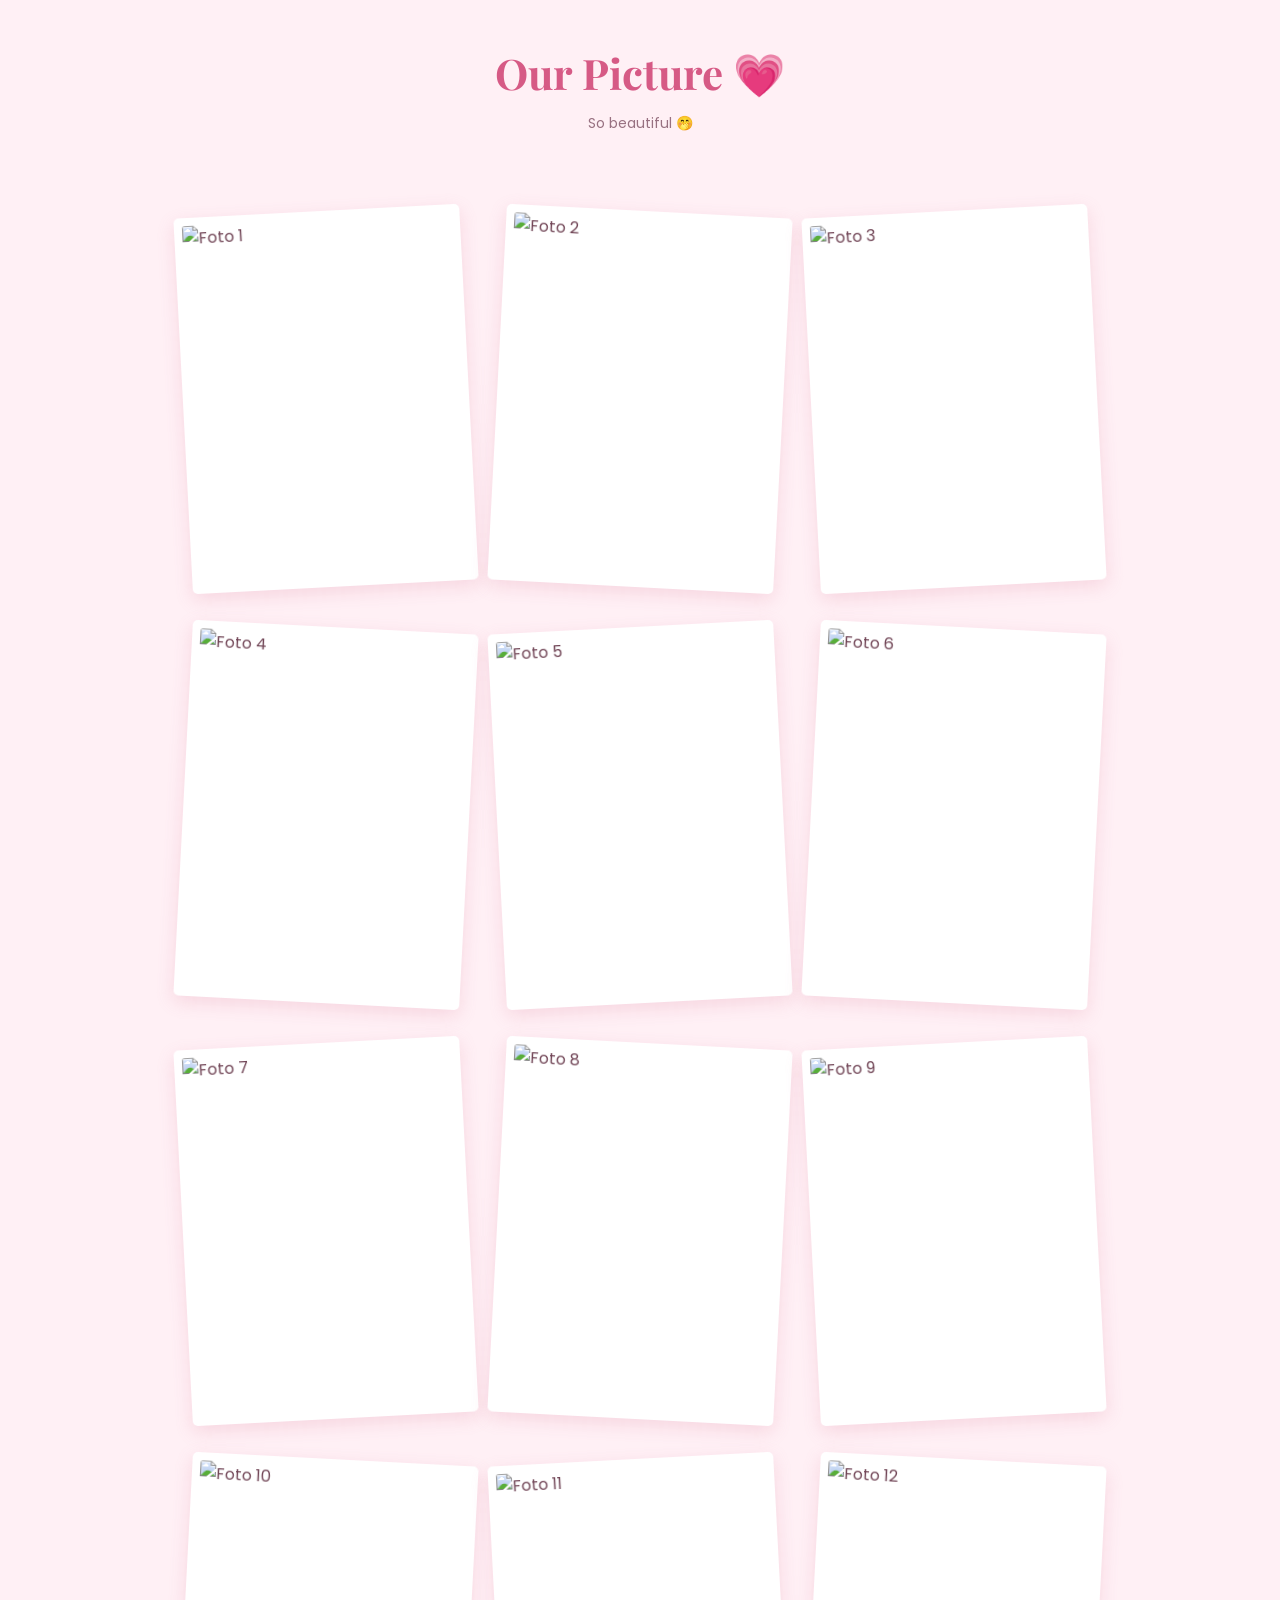
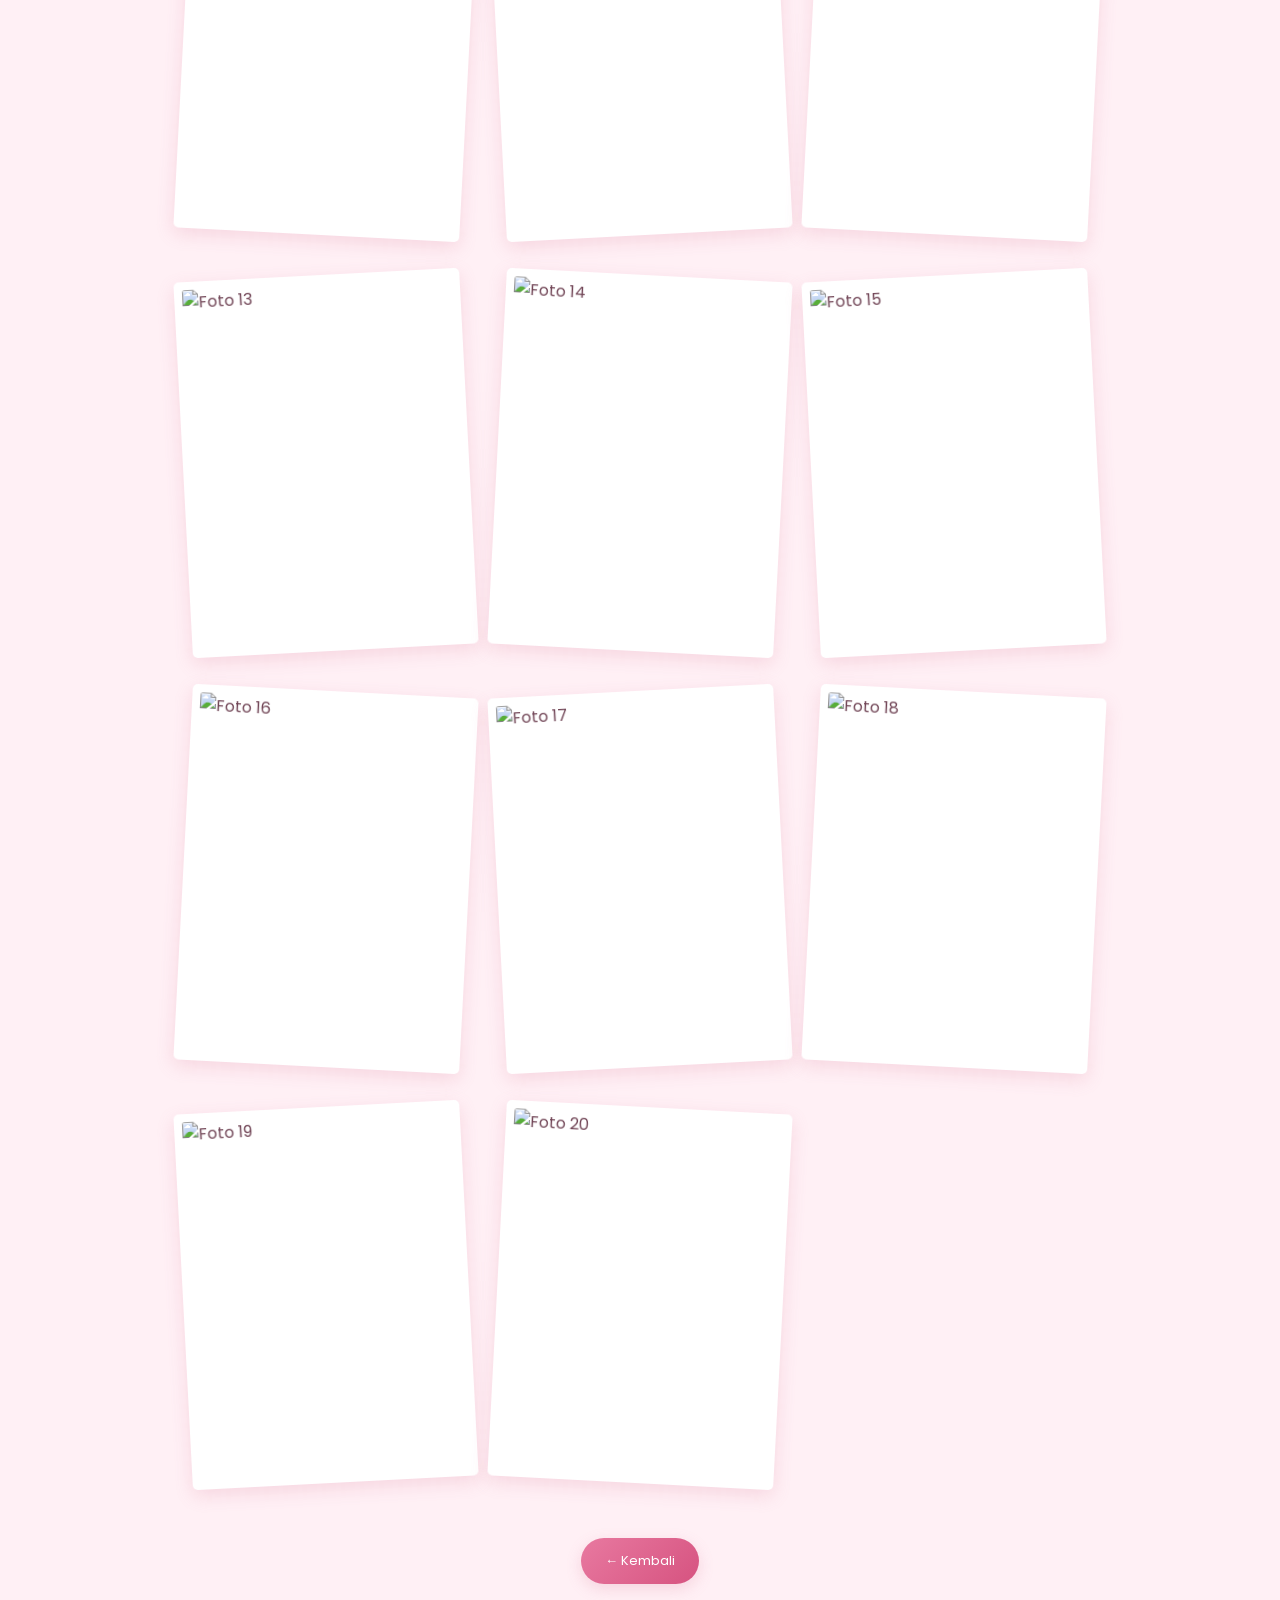
==== gallery.html @ a85e76c7 "Add files via upload" ====
<!DOCTYPE html>
<html lang="id">
<head>
    <meta charset="UTF-8">
    <meta name="viewport" content="width=device-width, initial-scale=1.0">

    <title>Our Picture💗</title>

    <link rel="stylesheet" href="css.css">
</head>

<body class="gallery-page">

    <!-- HEADER -->
    <header class="header">
        <h1>Our Picture 💗</h1>
        <p>So beautiful 🤭</p>
    </header>

    <!-- GALERI FOTO -->
    <main class="gallery">

        <div class="photo"><img src="foto_1.jpg" alt="Foto 1"></div>
        <div class="photo"><img src="foto_2.jpg" alt="Foto 2"></div>
        <div class="photo"><img src="foto_3.jpg" alt="Foto 3"></div>
        <div class="photo"><img src="foto_4.jpg" alt="Foto 4"></div>
        <div class="photo"><img src="foto_5.jpg" alt="Foto 5"></div>
        <div class="photo"><img src="foto_6.jpg" alt="Foto 6"></div>
        <div class="photo"><img src="foto_7.jpg" alt="Foto 7"></div>
        <div class="photo"><img src="foto_8.jpg" alt="Foto 8"></div>
        <div class="photo"><img src="foto_9.jpg" alt="Foto 9"></div>
        <div class="photo"><img src="foto_10.jpg" alt="Foto 10"></div>
        <div class="photo"><img src="foto_11.jpg" alt="Foto 11"></div>
        <div class="photo"><img src="foto_12.jpg" alt="Foto 12"></div>
        <div class="photo"><img src="foto_13.jpg" alt="Foto 13"></div>
        <div class="photo"><img src="foto_14.jpg" alt="Foto 14"></div>
        <div class="photo"><img src="foto_15.jpg" alt="Foto 15"></div>
        <div class="photo"><img src="foto_16.jpg" alt="Foto 16"></div>
        <div class="photo"><img src="foto_17.jpg" alt="Foto 17"></div>
        <div class="photo"><img src="foto_18.jpg" alt="Foto 18"></div>
        <div class="photo"><img src="foto_19.jpg" alt="Foto 19"></div>
        <div class="photo"><img src="foto_20.jpg" alt="Foto 20"></div>

    </main>

    <!-- TOMBOL KEMBALI -->
    <div class="back-container">
        <a href="halaman_katakata.html" class="back-button">
            ← Kembali
        </a>
    </div>

    <!-- JAVASCRIPT ANIMASI -->
    <script src="animation.js"></script>

</body>
</html>
---- css.css ----
@import url('https://fonts.googleapis.com/css2?family=Playfair+Display:wght@500;600;700&family=Poppins:wght@400;500&display=swap');

/* =========================
   RESET
========================= */
* {
    margin: 0;
    padding: 0;
    box-sizing: border-box;
}

/* =========================
   HALAMAN 1 DAN 2
========================= */
body {
    min-height: 100vh;
    display: flex;
    justify-content: center;
    align-items: center;
    background: #fffafb;
    font-family: 'Poppins', sans-serif;
}

.container {
    width: 100%;
    max-width: 500px;
    padding: 35px 25px;
    text-align: center;
    animation: fadeIn 1.2s ease;
}

.heart {
    font-size: 65px;
    color: #d91e4f;
    margin-bottom: 18px;
    animation: heartbeat 1.8s infinite;
    text-shadow: 0 5px 15px #e83b6540;
}

h1 {
    font-family: 'Playfair Display', serif;
    font-size: clamp(30px, 6vw, 48px);
    color: #c7254e;
    margin-bottom: 12px;
}

p {
    color: #777078;
    font-size: 14px;
    line-height: 1.8;
    margin-bottom: 25px;
}

.button {
    display: inline-block;
    padding: 14px 28px;
    background: linear-gradient(135deg, #e52b58, #c91545);
    color: white;
    text-decoration: none;
    font-size: 13px;
    border-radius: 30px;
    box-shadow: 0 5px 15px #d91e4f35;
    transition: 0.3s;
}

.button:hover {
    background: #b91641;
    transform: translateY(-3px);
    box-shadow: 0 8px 22px #d91e4f55;
}

/* =========================
   HALAMAN 2
========================= */
.subtitle {
    color: #c47a91;
    font-size: 10px;
    letter-spacing: 3px;
    margin-bottom: 20px;
}

.divider {
    width: 55px;
    height: 2px;
    background: #f0b2c6;
    margin: 25px auto;
}

.message {
    color: #75515f;
    font-size: 14px;
    line-height: 2.1;
}

.signature {
    color: #e57fa3;
    font-size: 13px;
    font-style: italic;
    margin: 22px 0 35px;
}

.back {
    display: block;
    margin-top: 25px;
    color: #b77a90;
    font-size: 12px;
    text-decoration: none;
}

.back:hover {
    color: #d91e4f;
}

/* =========================
   TOMBOL HITUNG MUNDUR
========================= */
.next-button {
    display: inline-block;
    margin-top: 25px;
    padding: 14px 28px;
    background: #e879a0;
    color: white;
    border: none;
    text-decoration: none;
    border-radius: 30px;
    font-family: 'Poppins', sans-serif;
    font-size: 13px;
    cursor: pointer;
    box-shadow: 0 5px 15px #d91e4f30;
    transition: 0.3s ease;
}

.next-button:hover {
    background: #d65380;
    transform: translateY(-3px);
    box-shadow: 0 8px 22px #d91e4f50;
}

.next-button:disabled {
    opacity: 0.7;
    cursor: not-allowed;
    transform: none;
}

#countdown {
    margin-top: 18px;
    color: #d91e4f;
    font-size: 18px;
    font-weight: 500;
}

/* =========================
   HALAMAN 3 - GALERI
========================= */
.gallery-page {
    display: block;
    min-height: 100vh;
    margin: 0;
    padding: 0;
    background: #fff0f5;
    color: #704455;
    font-family: 'Poppins', sans-serif;
}

.gallery-page .header {
    text-align: center;
    padding: 45px 15px 30px;
}

.gallery-page .header h1 {
    font-family: 'Playfair Display', serif;
    font-size: clamp(28px, 6vw, 42px);
    margin-bottom: 10px;
    color: #d65a85;
}

.gallery-page .header p {
    font-size: 14px;
    color: #987181;
}

/* Susunan foto */
.gallery-page .gallery {
    display: grid;
    grid-template-columns: repeat(2, minmax(0, 1fr));
    gap: 30px 18px;
    max-width: 950px;
    margin: 0 auto;
    padding: 20px 18px 40px;
}

/* Kondisi awal foto: terlihat, jadi tidak blank */
.gallery-page .photo {
    background: white;
    padding: 8px;
    border-radius: 5px;
    box-shadow: 0 6px 18px #d66b8c30;
    opacity: 1;
    transform: translateY(0);
    transition:
        opacity 0.7s ease,
        transform 0.7s ease,
        box-shadow 0.3s ease;
    position: relative;
}

/* Sudut foto */
.gallery-page .photo:nth-child(odd) {
    rotate: -3deg;
}

.gallery-page .photo:nth-child(even) {
    rotate: 3deg;
}

/* Animasi saat foto masuk layar */
.gallery-page .photo.show {
    animation: photoAppear 0.8s ease both;
}

.gallery-page .photo img {
    width: 100%;
    aspect-ratio: 3 / 4;
    object-fit: cover;
    display: block;
    border-radius: 3px;
}

.gallery-page .photo:hover {
    scale: 1.03;
    box-shadow: 0 10px 25px #d66b8c50;
    z-index: 2;
}

/* =========================
   TOMBOL KEMBALI
========================= */
.gallery-page .back-container {
    display: flex;
    justify-content: center;
    align-items: center;
    width: 100%;
    padding: 15px 15px 40px;
}

.gallery-page .back-button {
    display: inline-block;
    padding: 13px 24px;
    background: linear-gradient(135deg, #e879a0, #d65380);
    color: white;
    text-decoration: none;
    font-family: 'Poppins', sans-serif;
    font-size: 13px;
    text-align: center;
    border-radius: 30px;
    box-shadow: 0 5px 15px #d66b8c35;
    transition: 0.3s ease;
}

.gallery-page .back-button:hover {
    background: linear-gradient(135deg, #d65380, #c7254e);
    transform: translateY(-3px);
    box-shadow: 0 8px 20px #d66b8c50;
}

/* =========================
   ANIMASI
========================= */
@keyframes heartbeat {
    0%, 100% {
        transform: scale(1);
    }

    50% {
        transform: scale(1.12);
    }
}

@keyframes fadeIn {
    from {
        opacity: 0;
        transform: translateY(15px);
    }

    to {
        opacity: 1;
        transform: translateY(0);
    }
}

@keyframes photoAppear {
    from {
        opacity: 0.5;
        transform: translateY(20px);
    }

    to {
        opacity: 1;
        transform: translateY(0);
    }
}

/* =========================
   RESPONSIVE
========================= */
@media (min-width: 768px) {
    .gallery-page .gallery {
        grid-template-columns: repeat(3, minmax(0, 1fr));
        gap: 40px 28px;
    }
}

@media (max-width: 480px) {
    .heart {
        font-size: 58px;
    }

    .next-button {
        padding: 12px 24px;
        font-size: 12px;
    }

    .gallery-page .header {
        padding-top: 30px;
    }

    .gallery-page .header p {
        font-size: 12px;
    }

    .gallery-page .back-button {
        padding: 12px 22px;
        font-size: 12px;
    }
}

@media (max-width: 400px) {
    .gallery-page .gallery {
        gap: 22px 12px;
        padding: 15px 12px 30px;
    }

    .gallery-page .photo {
        padding: 6px;
    }
}

/* Mengurangi animasi jika pengguna memilihnya */
@media (prefers-reduced-motion: reduce) {
    .gallery-page .photo,
    .container,
    .heart {
        animation: none;
        transition: none;
    }
}
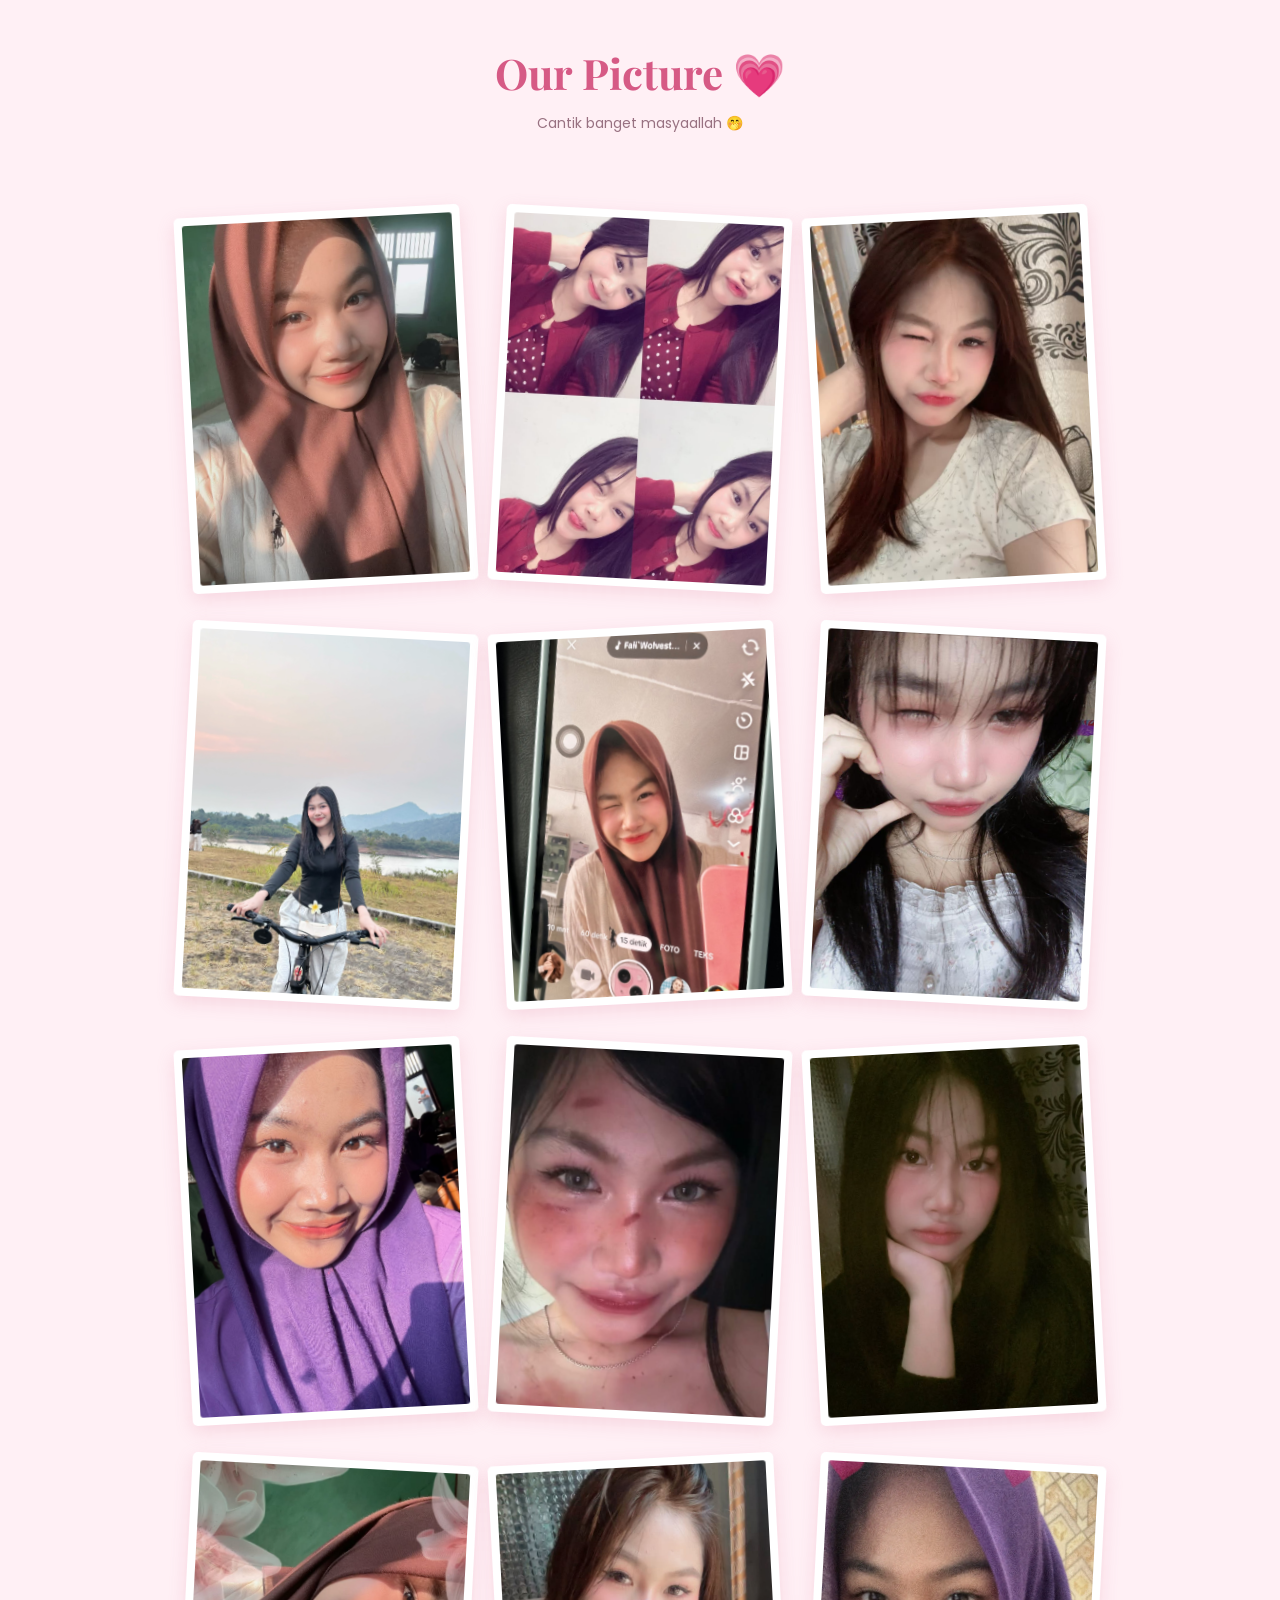
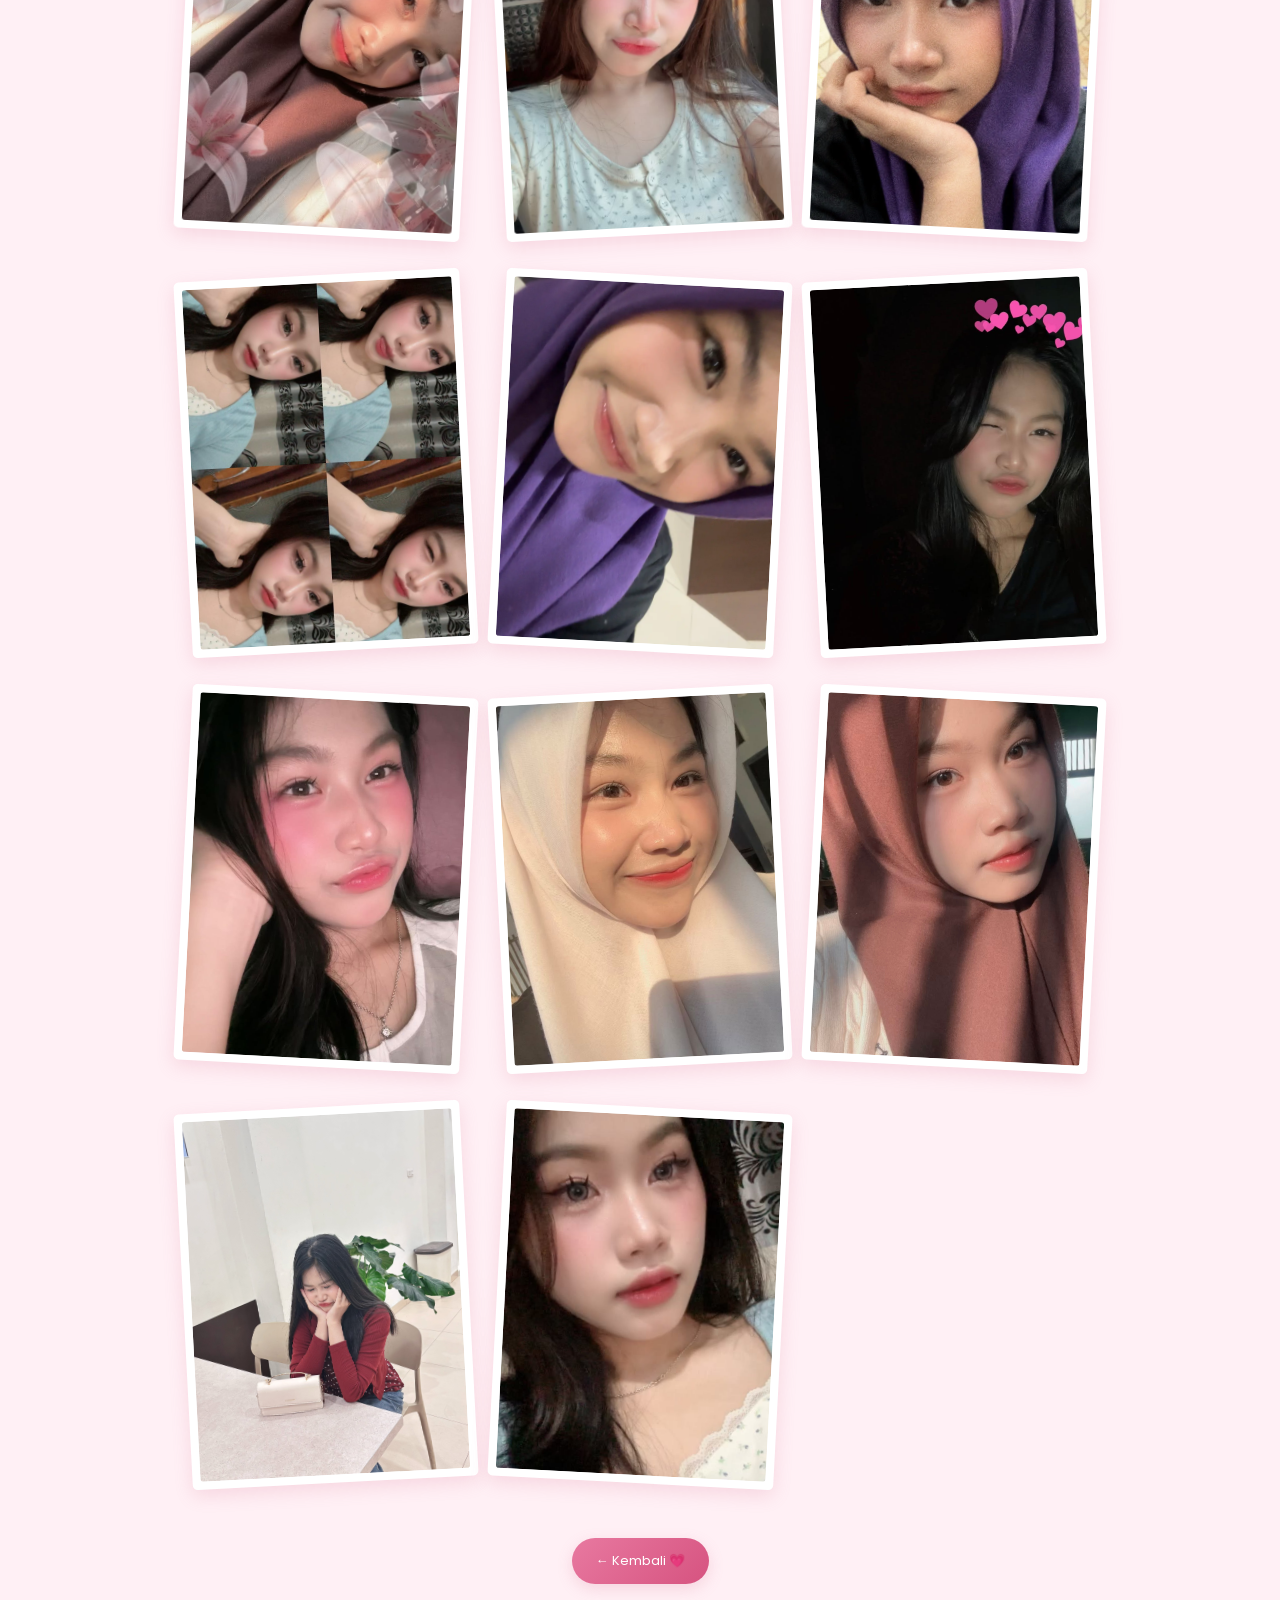
==== commit c89c4f83: "Update gallery.html" ====
--- a/gallery.html
+++ b/gallery.html
@@ -3,55 +3,46 @@
 <head>
     <meta charset="UTF-8">
     <meta name="viewport" content="width=device-width, initial-scale=1.0">
-
-    <title>Our Picture💗</title>
-
+    <title>Our Memories 💗</title>
     <link rel="stylesheet" href="css.css">
 </head>
 
 <body class="gallery-page">
 
-    <!-- HEADER -->
     <header class="header">
         <h1>Our Picture 💗</h1>
-        <p>So beautiful 🤭</p>
+        <p>Cantik banget masyaallah 🤭</p>
     </header>
 
-    <!-- GALERI FOTO -->
     <main class="gallery">
-
-        <div class="photo"><img src="foto_1.jpg" alt="Foto 1"></div>
-        <div class="photo"><img src="foto_2.jpg" alt="Foto 2"></div>
-        <div class="photo"><img src="foto_3.jpg" alt="Foto 3"></div>
-        <div class="photo"><img src="foto_4.jpg" alt="Foto 4"></div>
-        <div class="photo"><img src="foto_5.jpg" alt="Foto 5"></div>
-        <div class="photo"><img src="foto_6.jpg" alt="Foto 6"></div>
-        <div class="photo"><img src="foto_7.jpg" alt="Foto 7"></div>
-        <div class="photo"><img src="foto_8.jpg" alt="Foto 8"></div>
-        <div class="photo"><img src="foto_9.jpg" alt="Foto 9"></div>
-        <div class="photo"><img src="foto_10.jpg" alt="Foto 10"></div>
-        <div class="photo"><img src="foto_11.jpg" alt="Foto 11"></div>
-        <div class="photo"><img src="foto_12.jpg" alt="Foto 12"></div>
-        <div class="photo"><img src="foto_13.jpg" alt="Foto 13"></div>
-        <div class="photo"><img src="foto_14.jpg" alt="Foto 14"></div>
-        <div class="photo"><img src="foto_15.jpg" alt="Foto 15"></div>
-        <div class="photo"><img src="foto_16.jpg" alt="Foto 16"></div>
-        <div class="photo"><img src="foto_17.jpg" alt="Foto 17"></div>
-        <div class="photo"><img src="foto_18.jpg" alt="Foto 18"></div>
-        <div class="photo"><img src="foto_19.jpg" alt="Foto 19"></div>
-        <div class="photo"><img src="foto_20.jpg" alt="Foto 20"></div>
-
+        <div class="photo"><img src="images/foto_1.jpg" alt="Foto 1" loading="lazy"></div>
+        <div class="photo"><img src="images/foto_2.jpg" alt="Foto 2" loading="lazy"></div>
+        <div class="photo"><img src="images/foto_3.jpg" alt="Foto 3" loading="lazy"></div>
+        <div class="photo"><img src="images/foto_4.jpg" alt="Foto 4" loading="lazy"></div>
+        <div class="photo"><img src="images/foto_5.jpg" alt="Foto 5" loading="lazy"></div>
+        <div class="photo"><img src="images/foto_6.jpg" alt="Foto 6" loading="lazy"></div>
+        <div class="photo"><img src="images/foto_7.jpg" alt="Foto 7" loading="lazy"></div>
+        <div class="photo"><img src="images/foto_8.jpg" alt="Foto 8" loading="lazy"></div>
+        <div class="photo"><img src="images/foto_9.jpg" alt="Foto 9" loading="lazy"></div>
+        <div class="photo"><img src="images/foto_10.jpg" alt="Foto 10" loading="lazy"></div>
+        <div class="photo"><img src="images/foto_11.jpg" alt="Foto 11" loading="lazy"></div>
+        <div class="photo"><img src="images/foto_12.jpg" alt="Foto 12" loading="lazy"></div>
+        <div class="photo"><img src="images/foto_13.jpg" alt="Foto 13" loading="lazy"></div>
+        <div class="photo"><img src="images/foto_14.jpg" alt="Foto 14" loading="lazy"></div>
+        <div class="photo"><img src="images/foto_15.jpg" alt="Foto 15" loading="lazy"></div>
+        <div class="photo"><img src="images/foto_16.jpg" alt="Foto 16" loading="lazy"></div>
+        <div class="photo"><img src="images/foto_17.jpg" alt="Foto 17" loading="lazy"></div>
+        <div class="photo"><img src="images/foto_18.jpg" alt="Foto 18" loading="lazy"></div>
+        <div class="photo"><img src="images/foto_19.jpg" alt="Foto 19" loading="lazy"></div>
+        <div class="photo"><img src="images/foto_20.jpg" alt="Foto 20" loading="lazy"></div>
     </main>
 
-    <!-- TOMBOL KEMBALI -->
     <div class="back-container">
         <a href="halaman_katakata.html" class="back-button">
-            ← Kembali
+            ← Kembali 💗
         </a>
     </div>
 
-    <!-- JAVASCRIPT ANIMASI -->
     <script src="animation.js"></script>
-
 </body>
-</html>+</html>
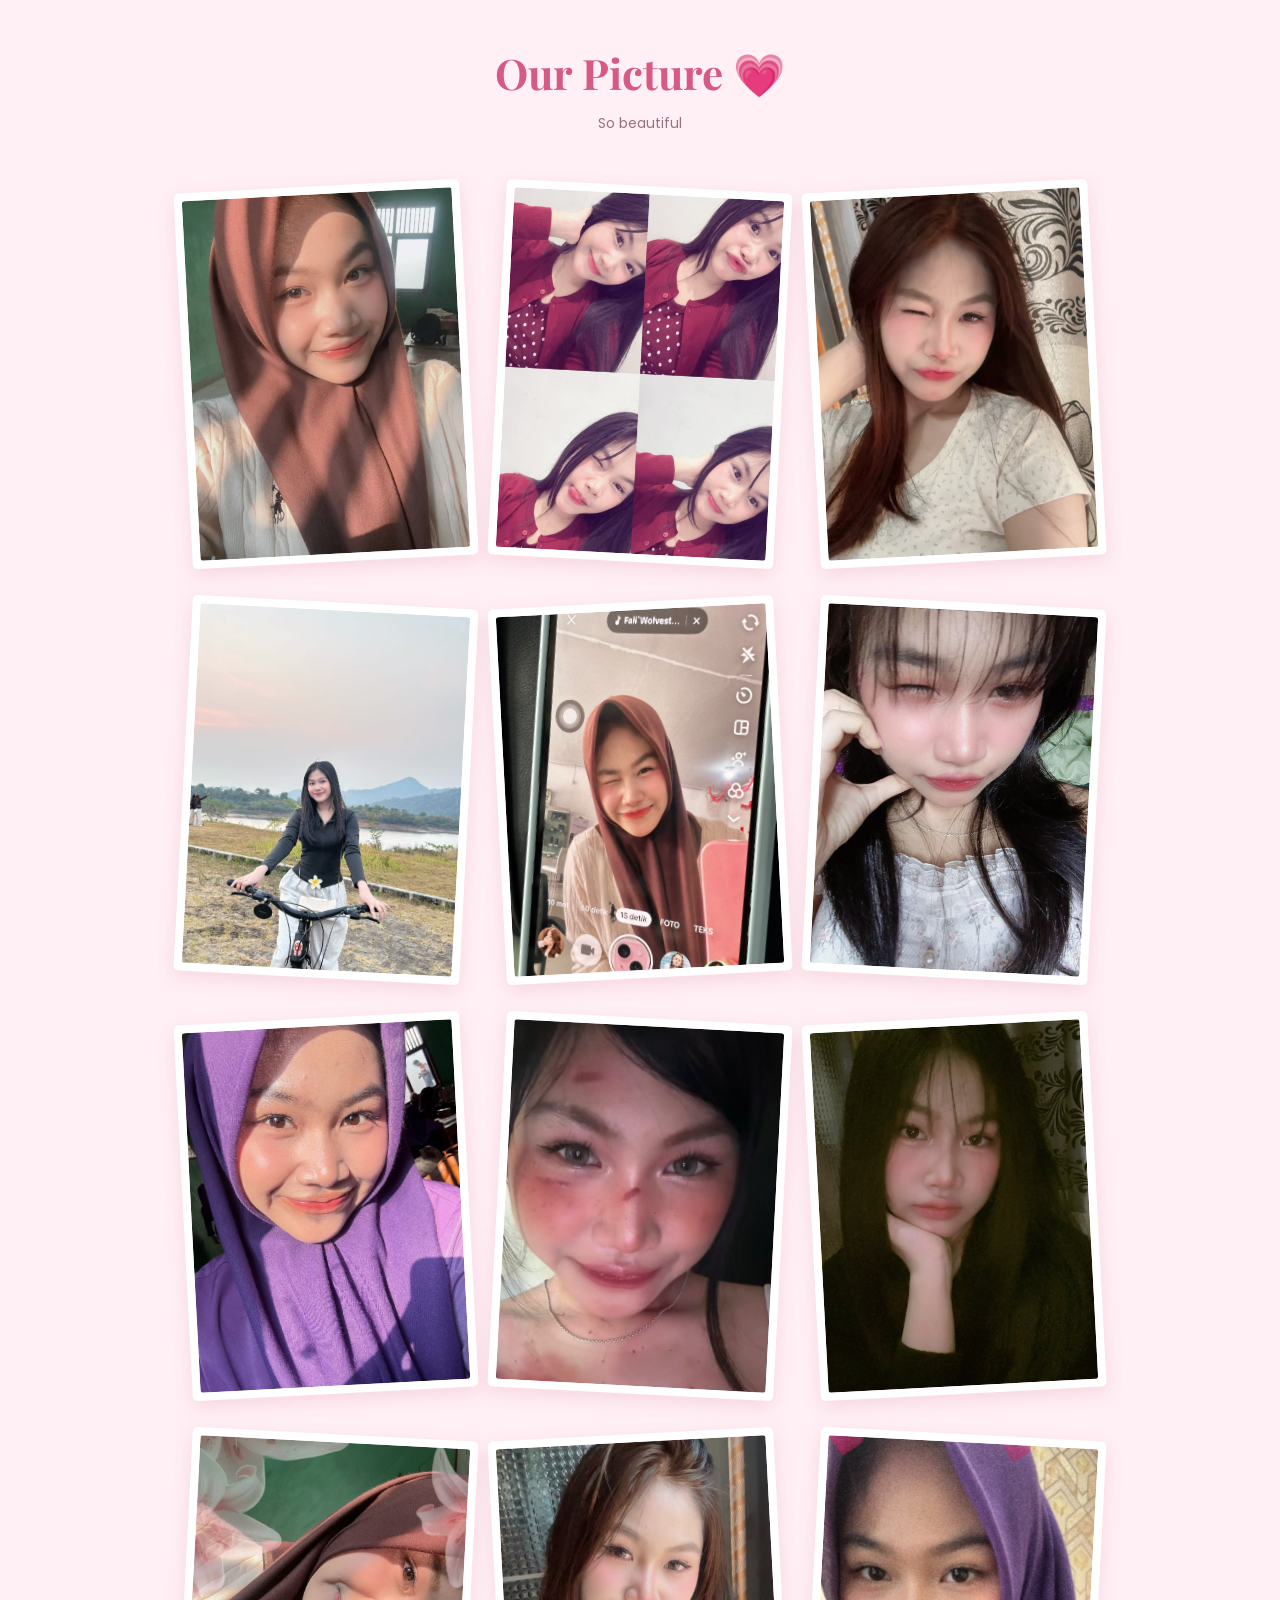
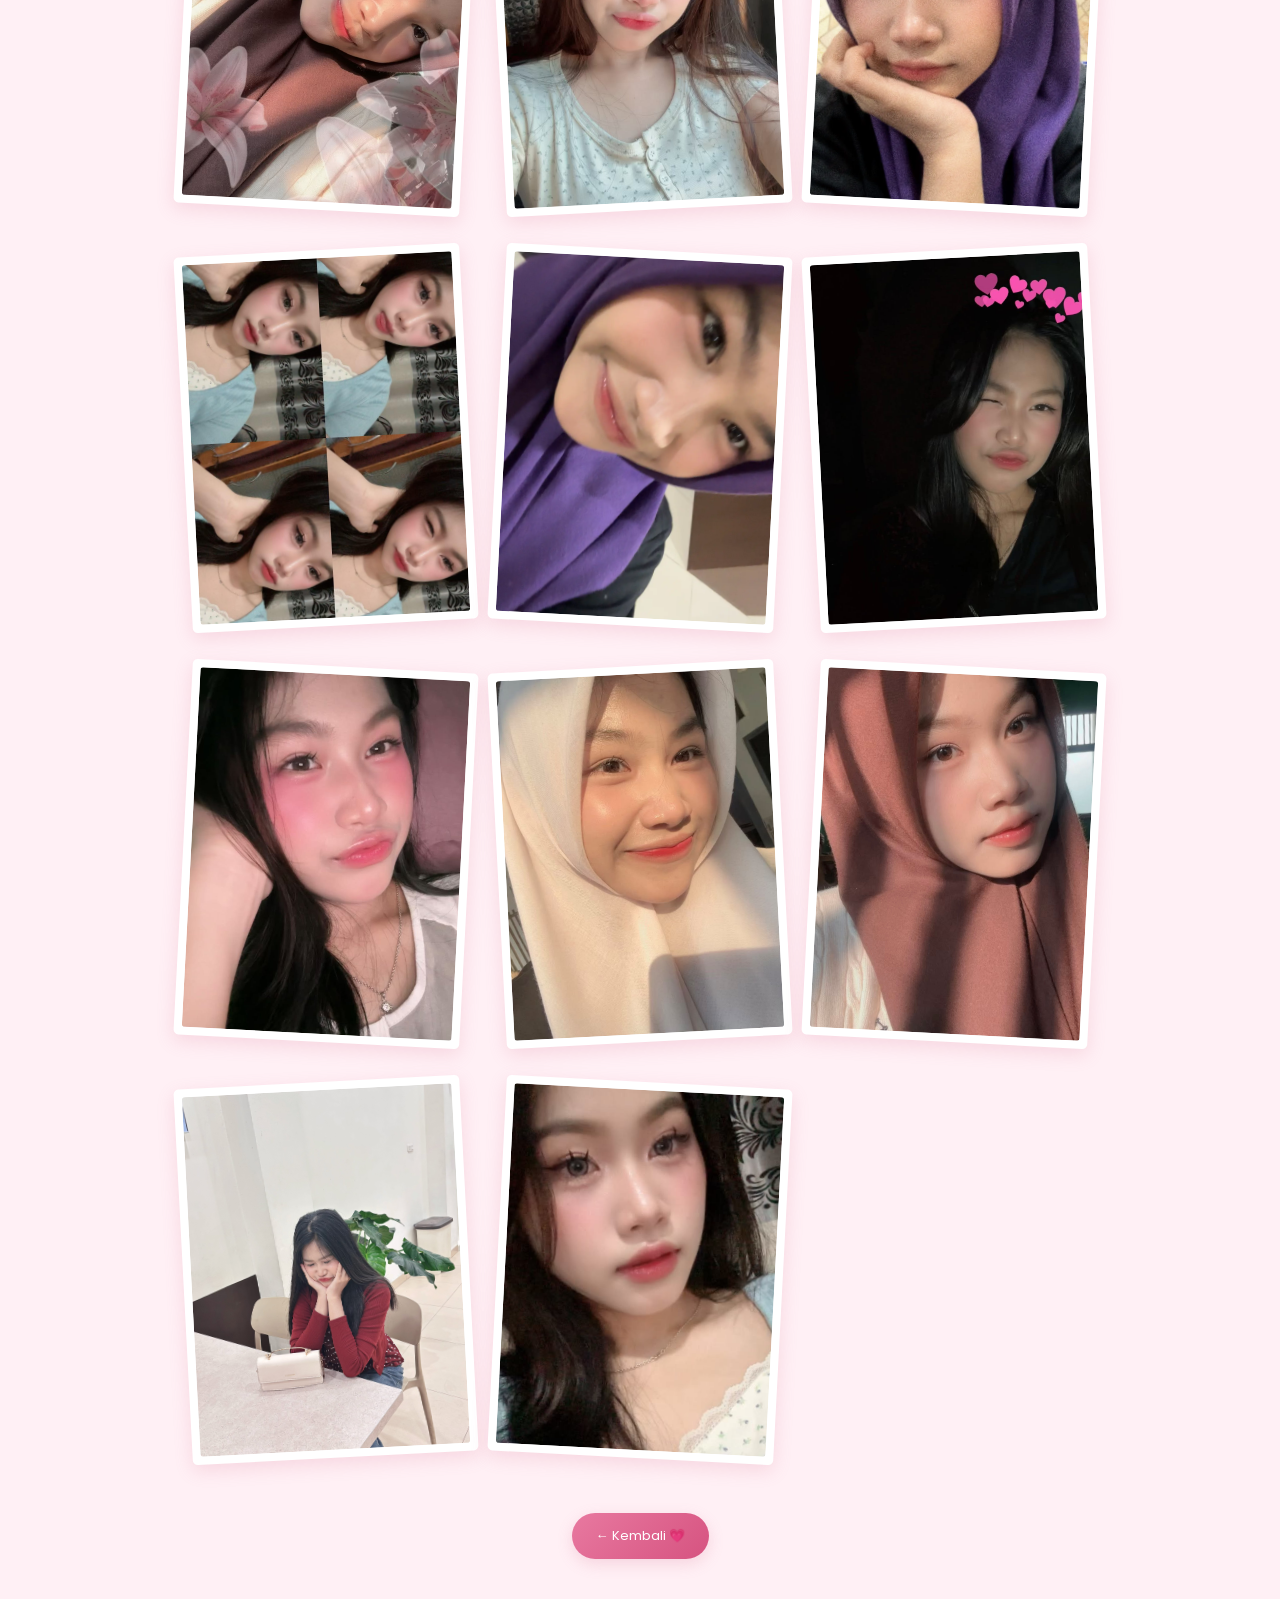
==== commit 3523ea97: "Update gallery.html" ====
--- a/gallery.html
+++ b/gallery.html
@@ -3,7 +3,7 @@
 <head>
     <meta charset="UTF-8">
     <meta name="viewport" content="width=device-width, initial-scale=1.0">
-    <title>Our Memories 💗</title>
+    <title>Our picture 💗</title>
     <link rel="stylesheet" href="css.css">
 </head>
 
@@ -11,30 +11,32 @@
 
     <header class="header">
         <h1>Our Picture 💗</h1>
-        <p>Cantik banget masyaallah 🤭</p>
+        <p>So beautiful</p>
     </header>
 
     <main class="gallery">
-        <div class="photo"><img src="images/foto_1.jpg" alt="Foto 1" loading="lazy"></div>
-        <div class="photo"><img src="images/foto_2.jpg" alt="Foto 2" loading="lazy"></div>
-        <div class="photo"><img src="images/foto_3.jpg" alt="Foto 3" loading="lazy"></div>
-        <div class="photo"><img src="images/foto_4.jpg" alt="Foto 4" loading="lazy"></div>
-        <div class="photo"><img src="images/foto_5.jpg" alt="Foto 5" loading="lazy"></div>
-        <div class="photo"><img src="images/foto_6.jpg" alt="Foto 6" loading="lazy"></div>
-        <div class="photo"><img src="images/foto_7.jpg" alt="Foto 7" loading="lazy"></div>
-        <div class="photo"><img src="images/foto_8.jpg" alt="Foto 8" loading="lazy"></div>
-        <div class="photo"><img src="images/foto_9.jpg" alt="Foto 9" loading="lazy"></div>
-        <div class="photo"><img src="images/foto_10.jpg" alt="Foto 10" loading="lazy"></div>
-        <div class="photo"><img src="images/foto_11.jpg" alt="Foto 11" loading="lazy"></div>
-        <div class="photo"><img src="images/foto_12.jpg" alt="Foto 12" loading="lazy"></div>
-        <div class="photo"><img src="images/foto_13.jpg" alt="Foto 13" loading="lazy"></div>
-        <div class="photo"><img src="images/foto_14.jpg" alt="Foto 14" loading="lazy"></div>
-        <div class="photo"><img src="images/foto_15.jpg" alt="Foto 15" loading="lazy"></div>
-        <div class="photo"><img src="images/foto_16.jpg" alt="Foto 16" loading="lazy"></div>
-        <div class="photo"><img src="images/foto_17.jpg" alt="Foto 17" loading="lazy"></div>
-        <div class="photo"><img src="images/foto_18.jpg" alt="Foto 18" loading="lazy"></div>
-        <div class="photo"><img src="images/foto_19.jpg" alt="Foto 19" loading="lazy"></div>
-        <div class="photo"><img src="images/foto_20.jpg" alt="Foto 20" loading="lazy"></div>
+
+        <div class="photo"><img src="./images/foto_1.jpg" alt="Foto 1"></div>
+        <div class="photo"><img src="./images/foto_2.jpg" alt="Foto 2"></div>
+        <div class="photo"><img src="./images/foto_3.jpg" alt="Foto 3"></div>
+        <div class="photo"><img src="./images/foto_4.jpg" alt="Foto 4"></div>
+        <div class="photo"><img src="./images/foto_5.jpg" alt="Foto 5"></div>
+        <div class="photo"><img src="./images/foto_6.jpg" alt="Foto 6"></div>
+        <div class="photo"><img src="./images/foto_7.jpg" alt="Foto 7"></div>
+        <div class="photo"><img src="./images/foto_8.jpg" alt="Foto 8"></div>
+        <div class="photo"><img src="./images/foto_9.jpg" alt="Foto 9"></div>
+        <div class="photo"><img src="./images/foto_10.jpg" alt="Foto 10"></div>
+        <div class="photo"><img src="./images/foto_11.jpg" alt="Foto 11"></div>
+        <div class="photo"><img src="./images/foto_12.jpg" alt="Foto 12"></div>
+        <div class="photo"><img src="./images/foto_13.jpg" alt="Foto 13"></div>
+        <div class="photo"><img src="./images/foto_14.jpg" alt="Foto 14"></div>
+        <div class="photo"><img src="./images/foto_15.jpg" alt="Foto 15"></div>
+        <div class="photo"><img src="./images/foto_16.jpg" alt="Foto 16"></div>
+        <div class="photo"><img src="./images/foto_17.jpg" alt="Foto 17"></div>
+        <div class="photo"><img src="./images/foto_18.jpg" alt="Foto 18"></div>
+        <div class="photo"><img src="./images/foto_19.jpg" alt="Foto 19"></div>
+        <div class="photo"><img src="./images/foto_20.jpg" alt="Foto 20"></div>
+
     </main>
 
     <div class="back-container">
@@ -44,5 +46,6 @@
     </div>
 
     <script src="animation.js"></script>
+
 </body>
 </html>
--- a/css.css
+++ b/css.css
@@ -1,17 +1,13 @@
-@import url('https://fonts.googleapis.com/css2?family=Playfair+Display:wght@500;600;700&family=Poppins:wght@400;500&display=swap');
-
-/* =========================
-   RESET
-========================= */
+@import url('https://fonts.googleapis.com/css2?family=Playfair+Display:wght@500;600;700&family=Poppins:wght@400;500;600&display=swap');
+
+/* RESET */
 * {
     margin: 0;
     padding: 0;
     box-sizing: border-box;
 }
 
-/* =========================
-   HALAMAN 1 DAN 2
-========================= */
+/* HALAMAN 1 DAN 2 */
 body {
     min-height: 100vh;
     display: flex;
@@ -60,7 +56,7 @@
     font-size: 13px;
     border-radius: 30px;
     box-shadow: 0 5px 15px #d91e4f35;
-    transition: 0.3s;
+    transition: 0.3s ease;
 }
 
 .button:hover {
@@ -69,9 +65,7 @@
     box-shadow: 0 8px 22px #d91e4f55;
 }
 
-/* =========================
-   HALAMAN 2
-========================= */
+/* HALAMAN 2 */
 .subtitle {
     color: #c47a91;
     font-size: 10px;
@@ -111,9 +105,7 @@
     color: #d91e4f;
 }
 
-/* =========================
-   TOMBOL HITUNG MUNDUR
-========================= */
+/* TOMBOL HITUNG MUNDUR */
 .next-button {
     display: inline-block;
     margin-top: 25px;
@@ -133,7 +125,6 @@
 .next-button:hover {
     background: #d65380;
     transform: translateY(-3px);
-    box-shadow: 0 8px 22px #d91e4f50;
 }
 
 .next-button:disabled {
@@ -149,9 +140,7 @@
     font-weight: 500;
 }
 
-/* =========================
-   HALAMAN 3 - GALERI
-========================= */
+/* HALAMAN 3: GALERI */
 .gallery-page {
     display: block;
     min-height: 100vh;
@@ -177,34 +166,39 @@
 .gallery-page .header p {
     font-size: 14px;
     color: #987181;
-}
-
-/* Susunan foto */
+    margin-bottom: 0;
+}
+
+/* GRID FOTO */
 .gallery-page .gallery {
     display: grid;
     grid-template-columns: repeat(2, minmax(0, 1fr));
     gap: 30px 18px;
+    width: 100%;
     max-width: 950px;
     margin: 0 auto;
     padding: 20px 18px 40px;
 }
 
-/* Kondisi awal foto: terlihat, jadi tidak blank */
 .gallery-page .photo {
-    background: white;
+    min-width: 0;
+    background: #ffffff;
     padding: 8px;
     border-radius: 5px;
     box-shadow: 0 6px 18px #d66b8c30;
+
+    /* Foto tetap terlihat walaupun JavaScript gagal */
     opacity: 1;
     transform: translateY(0);
+
     transition:
         opacity 0.7s ease,
         transform 0.7s ease,
         box-shadow 0.3s ease;
+
     position: relative;
 }
 
-/* Sudut foto */
 .gallery-page .photo:nth-child(odd) {
     rotate: -3deg;
 }
@@ -213,9 +207,10 @@
     rotate: 3deg;
 }
 
-/* Animasi saat foto masuk layar */
+/* KELAS ANIMASI */
 .gallery-page .photo.show {
-    animation: photoAppear 0.8s ease both;
+    opacity: 1;
+    transform: translateY(0);
 }
 
 .gallery-page .photo img {
@@ -232,9 +227,7 @@
     z-index: 2;
 }
 
-/* =========================
-   TOMBOL KEMBALI
-========================= */
+/* TOMBOL KEMBALI */
 .gallery-page .back-container {
     display: flex;
     justify-content: center;
@@ -263,9 +256,7 @@
     box-shadow: 0 8px 20px #d66b8c50;
 }
 
-/* =========================
-   ANIMASI
-========================= */
+/* ANIMASI */
 @keyframes heartbeat {
     0%, 100% {
         transform: scale(1);
@@ -288,21 +279,7 @@
     }
 }
 
-@keyframes photoAppear {
-    from {
-        opacity: 0.5;
-        transform: translateY(20px);
-    }
-
-    to {
-        opacity: 1;
-        transform: translateY(0);
-    }
-}
-
-/* =========================
-   RESPONSIVE
-========================= */
+/* RESPONSIVE TABLET DAN DESKTOP */
 @media (min-width: 768px) {
     .gallery-page .gallery {
         grid-template-columns: repeat(3, minmax(0, 1fr));
@@ -310,6 +287,7 @@
     }
 }
 
+/* RESPONSIVE HP */
 @media (max-width: 480px) {
     .heart {
         font-size: 58px;
@@ -344,13 +322,3 @@
         padding: 6px;
     }
 }
-
-/* Mengurangi animasi jika pengguna memilihnya */
-@media (prefers-reduced-motion: reduce) {
-    .gallery-page .photo,
-    .container,
-    .heart {
-        animation: none;
-        transition: none;
-    }
-}
